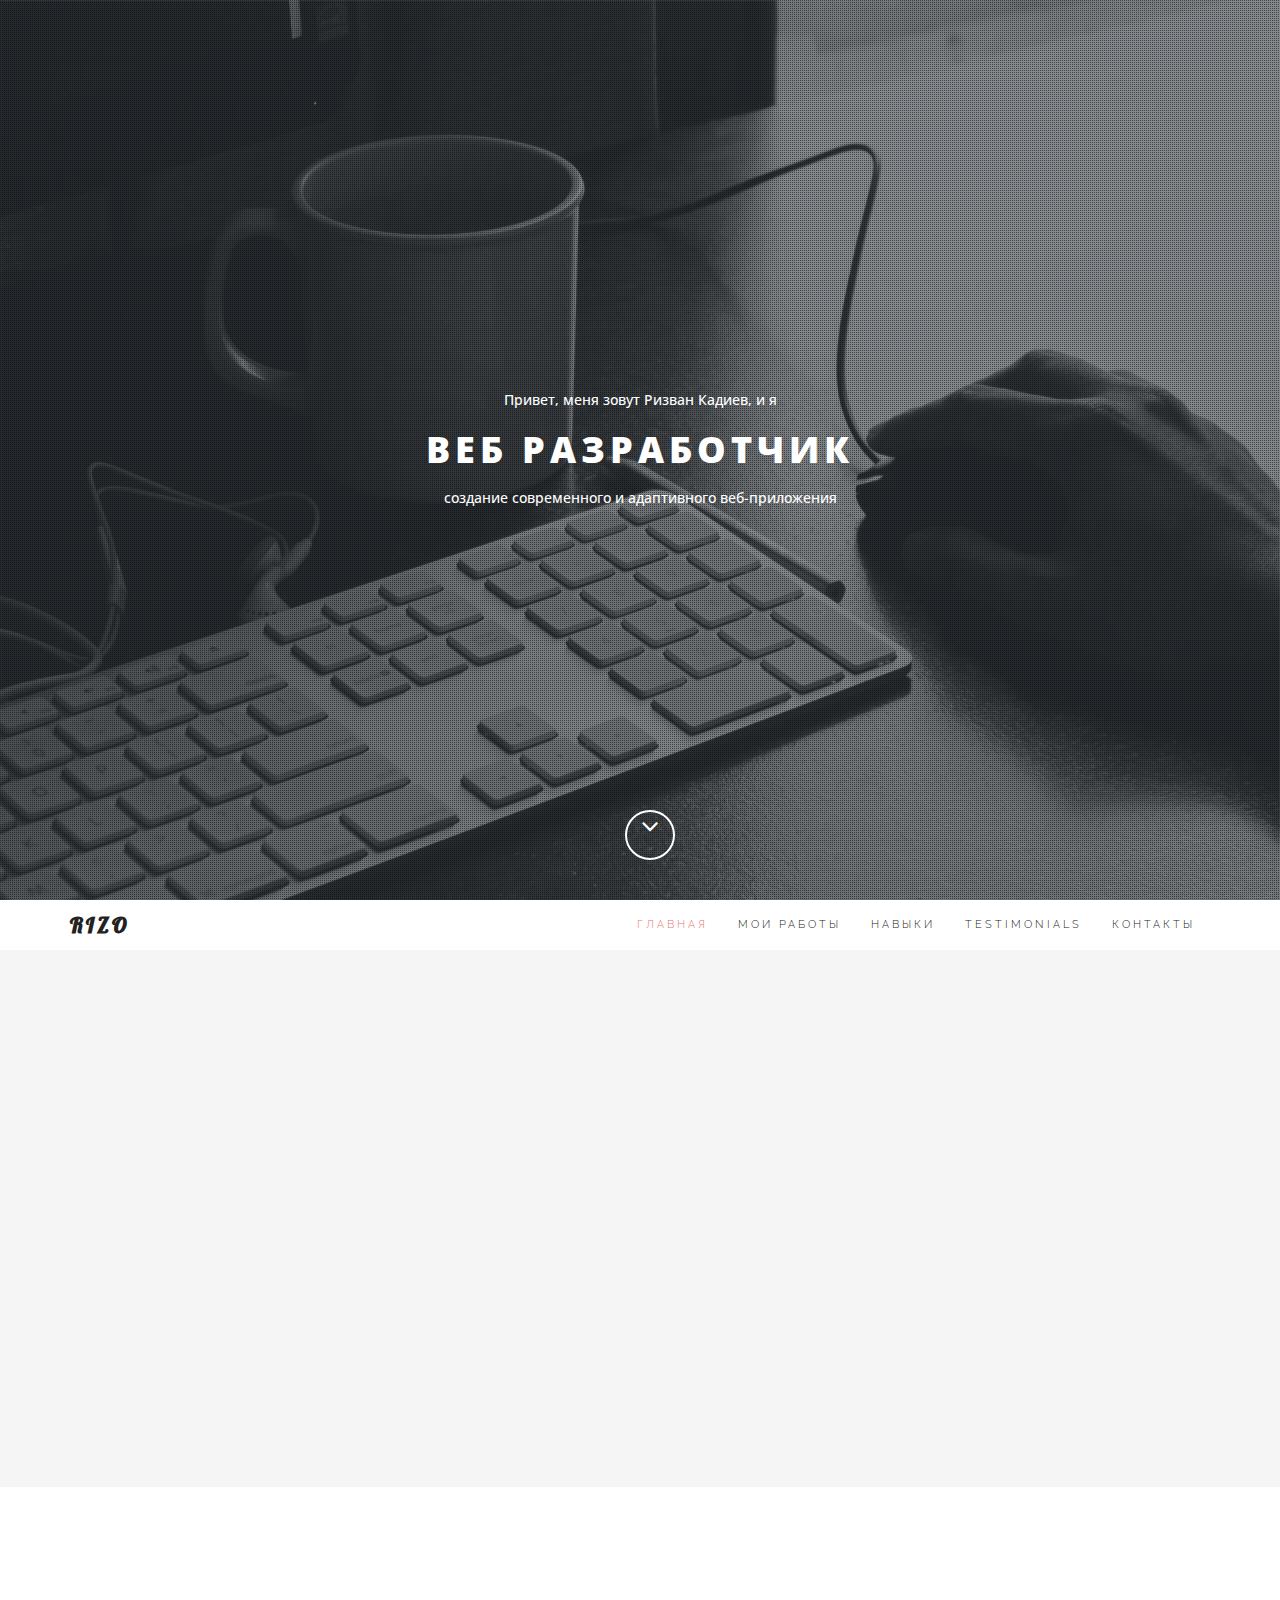
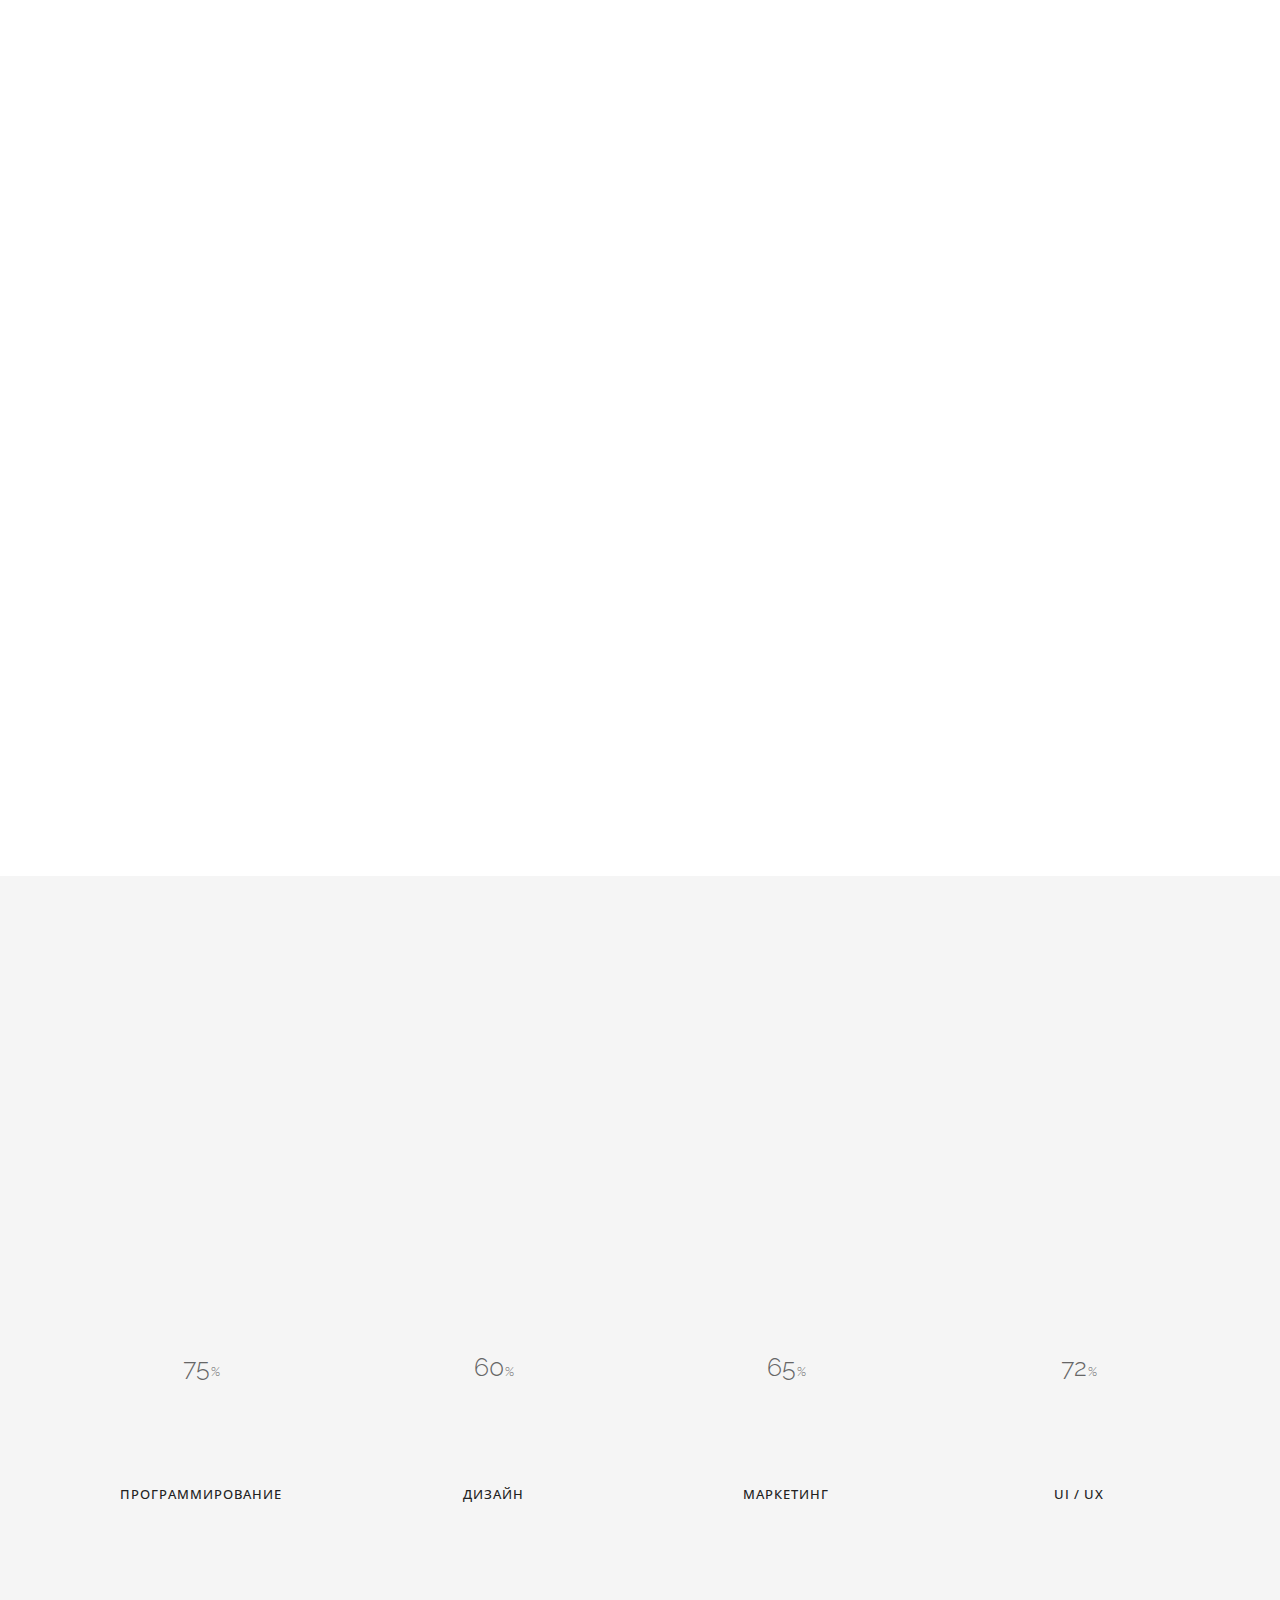
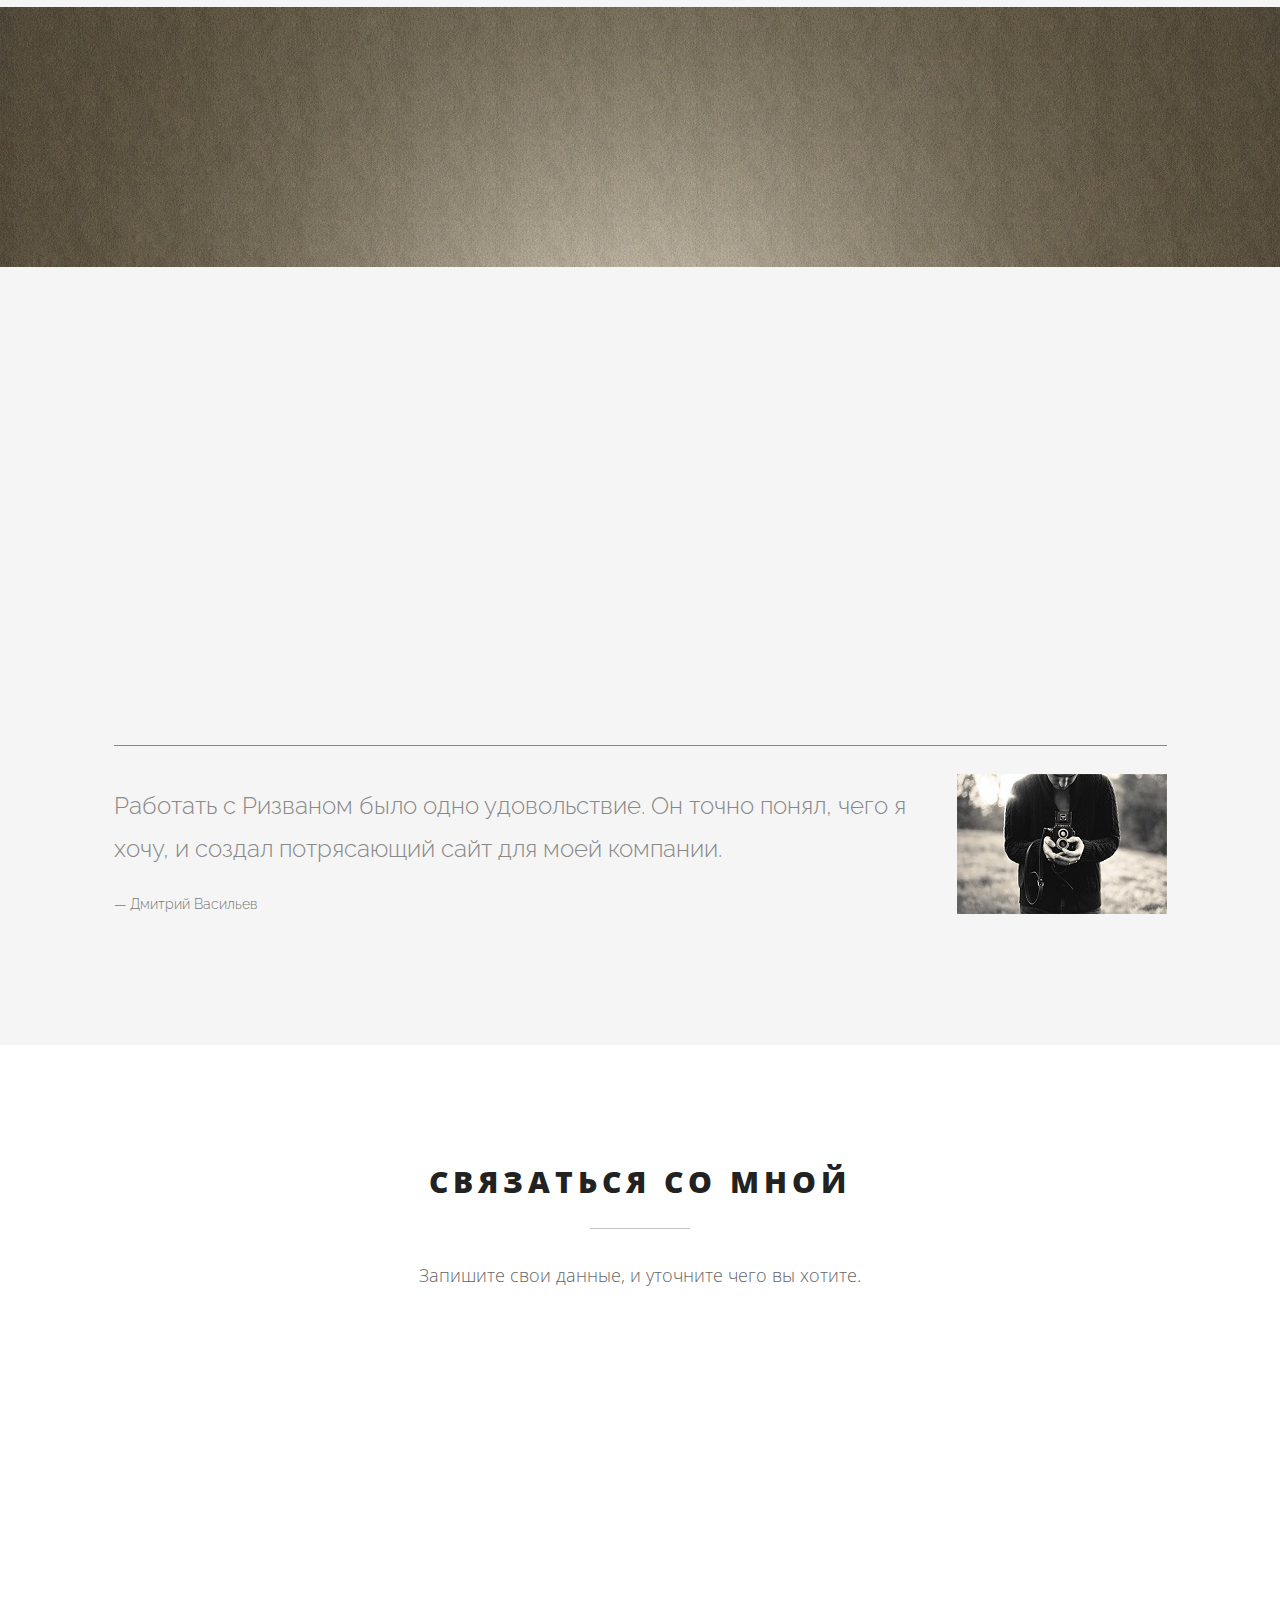
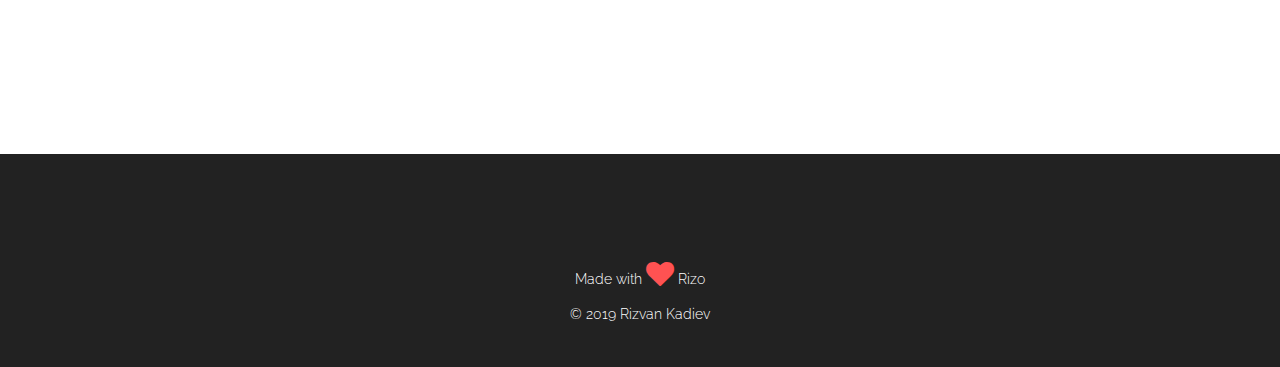
==== clean/index.html @ fc305449 "rizo portfolio" ====
<!DOCTYPE html>
<html lang="en">
<head>
	<meta charset="UTF-8">
	<meta name="viewport" content="width=device-width, initial-scale=1.0">
	<meta name="description" content="">
	<meta name="author" content="">
    <link href="https://fonts.googleapis.com/css?family=Open+Sans:300,300i,400,700,700i,800&display=swap&subset=cyrillic" rel="stylesheet">
	<title>Портфолио Ризвана Кадиева</title>

	<!-- CSS -->
	<link href="assets/bootstrap/css/bootstrap.min.css" rel="stylesheet" media="screen">
	<link href="assets/css/font-awesome.min.css" rel="stylesheet" media="screen">
	<link href="assets/css/simple-line-icons.css" rel="stylesheet" media="screen">
	<link href="assets/css/animate.css" rel="stylesheet">
    
	<!-- Custom styles CSS -->
	<link href="assets/css/style.css" rel="stylesheet" media="screen">
    
    <script src="assets/js/modernizr.custom.js"></script>
       
</head>
<body>

	<!-- Preloader -->

	<div id="preloader">
		<div id="status"></div>
	</div>

	<!-- Home start -->

	<section id="home" class="pfblock-image screen-height">
        <div class="home-overlay"></div>
		<div class="intro">
			<div class="start"><span>Привет, меня зовут Ризван Кадиев, и я</span></div>
			<h1>Веб разработчик</h1>
			<div class="start"><span>cоздание современного и адаптивного веб-приложения</span></div>
		</div>

        <a href="#services">
		<div class="scroll-down">
            <span>
                <i class="fa fa-angle-down fa-2x"></i>
            </span>
		</div>
        </a>

	</section>

	<!-- Home end -->

	<!-- Navigation start -->

	<header class="header">

		<nav class="navbar navbar-custom" role="navigation">

			<div class="container">

				<div class="navbar-header">
					<button type="button" class="navbar-toggle" data-toggle="collapse" data-target="#custom-collapse">
						<span class="sr-only">Toggle navigation</span>
						<span class="icon-bar"></span>
						<span class="icon-bar"></span>
						<span class="icon-bar"></span>
					</button>
					<a class="navbar-brand" href="index.html">Rizo</a>
				</div>

				<div class="collapse navbar-collapse" id="custom-collapse">
					<ul class="nav navbar-nav navbar-right">
						<li><a href="#home">Главная</a></li>
						
                        <li><a href="#portfolio">Мои работы</a></li>
                        <li><a href="#skills">Навыки</a></li>
						<li><a href="#testimonials">Testimonials</a></li>
						<li><a href="#contact">Контакты</a></li>
					</ul>
				</div>

			</div><!-- .container -->

		</nav>

	</header>

	<!-- Navigation end -->

    <!-- Services start -->

	<section id="services" class="pfblock pfblock-gray">
		<div class="container">
			<div class="row">

				<div class="col-sm-6 col-sm-offset-3">

					<div class="pfblock-header wow fadeInUp">
						<h2 class="pfblock-title">Вот что я умею</h2>
						<div class="pfblock-line"></div>
						<div class="pfblock-subtitle">
                         Решать. Меняться. Стремиться вперёд. Мыслить. Принимать вызовы. Вставать и действовать. Отказываться от стереотипов. Достигать. Мечтать. Открывать. Верить. Останавливаться. Слушать себя. Расти. Побеждать. Смотреть на жизнь открытыми глазами.





							
						</div>
					</div>

				</div>

			</div>

			
		</div><!-- .container -->
	</section>

	<!-- Services end -->
    
	<!-- Portfolio start -->

	<section id="portfolio" class="pfblock">
		<div class="container">
			<div class="row">

				<div class="col-sm-6 col-sm-offset-3">

					<div class="pfblock-header wow fadeInUp">
						<h2 class="pfblock-title">Мои работы</h2>
						<div class="pfblock-line"></div>
						<div class="pfblock-subtitle">
							Никто не зажигает свечу, чтобы хранить ее за дверью, ибо свет затем и существует, чтобы светить, открывать людям глаза, показывать, какие вокруг чудеса.
						</div>
					</div>

				</div>

			</div><!-- .row -->
            
            
            <div class="row">
                
                <div class="col-xs-12 col-sm-4 col-md-4">
                    
                    <div class="grid wow zoomIn">
                        <figure class="effect-bubba">
                          <img src="assets/images/item-1.jpg" alt="img01"/>
                            <figcaption>
                            	<a href="https://kadievrizo.github.io/Portfolio/my-works/first/index.html"></a> 

                                <h2>Работа <span>1</span></h2>
                                <p>Нажмите на картинку, чтобы перейти на ссылку.</p>
                            </figcaption>			
                        </figure>
                    </div>
                    
                </div>

                <div class="col-xs-12 col-sm-4 col-md-4">
            
                    <div class="grid wow zoomIn">
                        <figure class="effect-bubba">
                            <img src="assets/images/item-2.jpg" alt="img01"/>
                            <figcaption>

                            	<a href="https://kadievrizo.github.io/Portfolio/my-works/second/Verstka/index.html"> </a> 

                                <h2>Работа <span>2</span></h2>
                                 <p>Нажмите на картинку, чтобы перейти на ссылку.</p>
                            </figcaption>			
                        </figure>
                    </div>
                    
                </div>
                
                <div class="col-xs-12 col-sm-4 col-md-4">
            
                    <div class="grid wow zoomIn">
                        <figure class="effect-bubba">
                            <img src="assets/images/item-3.jpg" alt="img01"/>
                            <figcaption>
                            	<a href="https://kadievrizo.github.io/Portfolio/my-works/three/index.html"> </a> 
                                 <h2>Работа <span>3</span></h2>                              <p>Нажмите на картинку, чтобы перейти на ссылку.</p>
                            </figcaption>			
                        </figure>
                    </div>
                    
                </div>
                
                <div class="col-xs-12 col-sm-4 col-md-4">
            
                    <div class="grid wow zoomIn">
                        <figure class="effect-bubba">
                            <img src="assets/images/item-4.jpg" alt="img01"/>
                            <figcaption>
                            	<a href="https://kadievrizo.github.io/Portfolio/my-works/six/Slider/index.html"> </a> 
                                 <h2>Работа <span>4</span></h2>
                                 <p>Нажмите на картинку, чтобы перейти на ссылку.</p>
                            </figcaption>			
                        </figure>
                    </div>
                    
                </div>
                
                <div class="col-xs-12 col-sm-4 col-md-4">
            
                    <div class="grid wow zoomIn">
                        <figure class="effect-bubba">
                            <img src="assets/images/item-5.jpg" alt="img01"/>
                            <figcaption>
                            	<a href="https://kadievrizo.github.io/Portfolio/my-works/eight/index.html"> </a> 
                                 <h2>Работа <span>5</span></h2>
                                 <p>Нажмите на картинку, чтобы перейти на ссылку.</p>
                            </figcaption>			
                        </figure>
                    </div>
                    
                </div>
                
                <div class="col-xs-12 col-sm-4 col-md-4">
            
                    <div class="grid wow zoomIn">
                        <figure class="effect-bubba">
                            <img src="assets/images/item-6.jpg" alt="img01"/>
                            <figcaption>
                            	<a href="https://kadievrizo.github.io/Portfolio/my-works/seven/30-calculator/index.html"> </a> 
                                 <h2>Работа <span>6</span></h2>
                                 <p>Нажмите на картинку, чтобы перейти на ссылку.</p>
                            </figcaption>			
                        </figure>
                    </div>
                    
                </div>
                
            </div>


		</div><!-- .contaier -->

	</section>

	<!-- Portfolio end -->
    
    <!-- Skills start -->
    
    <section class="pfblock pfblock-gray" id="skills">
		
			<div class="container">
			
				<div class="row skills">
					
					<div class="row">

                        <div class="col-sm-6 col-sm-offset-3">

                            <div class="pfblock-header wow fadeInUp">
                                <h2 class="pfblock-title">Mои Навыки</h2>
                                <div class="pfblock-line"></div>
                                <div class="pfblock-subtitle">
                                   Большинство хороших программистов делают свою работу не потому, что ожидают оплаты или признания, а потому что получают удовольствие от программирования.
                                </div>
                            </div>

                        </div>

                    </div><!-- .row -->
					
					<div class="col-sm-6 col-md-3 text-center">
						<span data-percent="67" class="chart easyPieChart" style="width: 140px; height: 140px; line-height: 140px;">
                            <span class="percent">75</span>
                        </span>
						<h3 class="text-center">Программирование</h3>
					</div>
					<div class="col-sm-6 col-md-3 text-center">
						<span data-percent="60" class="chart easyPieChart" style="width: 140px; height: 140px; line-height: 140px;">
                            <span class="percent">60</span>
                        </span>
						<h3 class="text-center">Дизайн</h3>
					</div>
					<div class="col-sm-6 col-md-3 text-center">
						<span data-percent="65" class="chart easyPieChart" style="width: 140px; height: 140px; line-height: 140px;">
                            <span class="percent">65</span>
                        </span>
						<h3 class="text-center">Маркетинг</h3>
					</div>
					<div class="col-sm-6 col-md-3 text-center">
						<span data-percent="72" class="chart easyPieChart" style="width: 140px; height: 140px; line-height: 140px;">
                            <span class="percent">72</span>
                        </span>
						<h3 class="text-center">UI / UX</h3>
					</div>
					
				</div><!--End row -->
			
			</div>
		
    </section>
    
    <!-- Skills end -->

	<!-- CallToAction start -->

	<section class="calltoaction">
		<div class="container">

			<div class="row">

				<div class="col-md-12 col-lg-12">
					<h2 class="wow slideInRight" data-wow-delay=".1s">ВЫ ГОТОВЫ НАЧАТЬ ?</h2>
					<div class="calltoaction-decription wow slideInRight" data-wow-delay=".2s">
						Я доступен для фриланс проектов.
					</div>
				</div>

				<div class="col-md-12 col-lg-12 calltoaction-btn wow slideInRight" data-wow-delay=".3s">
					<a href="#contact" class="btn btn-lg">Нанять меня</a>
				</div>

			</div><!-- .row -->
		</div><!-- .container -->
	</section>

	<!-- CallToAction end -->

	<!-- Testimonials start -->

	<section id="testimonials" class="pfblock pfblock-gray">

		<div class="container">
            
            <div class="row">

				<div class="col-sm-6 col-sm-offset-3">

					<div class="pfblock-header wow fadeInUp">
						<h2 class="pfblock-title">Что говорят мои клиенты</h2>
						<div class="pfblock-line"></div>
						<div class="pfblock-subtitle">
							 Есть два способа создания дизайна программы. Один из них, это сделать его настолько простым, что в нем, очевидно, не будет недостатков. Другой способ — сделать его настолько запутанным, что в нем не будет очевидных недостатков.
						</div>
					</div>

				</div>

			</div><!-- .row -->

            <div class="row">

			<div id="cbp-qtrotator" class="cbp-qtrotator">
                <div class="cbp-qtcontent">
                    <img src="assets/images/client-1.jpg" alt="client-1" />
                    <blockquote>
                      <p>Работать с Ризваном было одно удовольствие. Он точно понял, чего я хочу, и создал потрясающий сайт для моей компании.</p>
                      <footer>Дмитрий Васильев</footer>
                    </blockquote>
                </div>
                <div class="cbp-qtcontent">
                    <img src="assets/images/client-2.jpg" alt="client-2" />
                    <blockquote>
                      <p>Я очень доволен результатами. Получить 100% удовлетворение сложно, но Алекс получил его без проблем.</p>
                      <footer>Наталья</footer>
                    </blockquote>
                </div>

            </div>		

            </div><!-- .row -->

					
		</div><!-- .row -->
	</section>

	<!-- Testimonial end -->


	<!-- Contact start -->

	<section id="contact" class="pfblock">
		<div class="container">
			<div class="row">

				<div class="col-sm-6 col-sm-offset-3">

					<div class="pfblock-header">
						<h2 class="pfblock-title">Связаться со мной</h2>
						<div class="pfblock-line"></div>
						<div class="pfblock-subtitle">
							Запишите свои данные, и уточните чего вы хотите.
						</div>
					</div>

				</div>

			</div><!-- .row -->

			<div class="row">

				<div class="col-sm-6 col-sm-offset-3">

					<form id="contact-form" role="form">
						<div class="ajax-hidden">
							<div class="form-group wow fadeInUp">
								<label class="sr-only" for="c_name">Name</label>
								<input type="text" id="c_name" class="form-control" name="c_name" placeholder="Ваше имя">
							</div>

							<div class="form-group wow fadeInUp" data-wow-delay=".1s">
								<label class="sr-only" for="c_email">Email</label>
								<input type="email" id="c_email" class="form-control" name="c_email" placeholder="Ваш E-mail">
							</div>

							<div class="form-group wow fadeInUp" data-wow-delay=".2s">
								<textarea class="form-control" id="c_message" name="c_message" rows="7" placeholder="Сообщение"></textarea>
							</div>

							<button type="submit" class="btn btn-lg btn-block wow fadeInUp" data-wow-delay=".3s">Отправить</button>
						</div>
						<div class="ajax-response"></div>
					</form>

				</div>

			</div><!-- .row -->
		</div><!-- .container -->
	</section>

	<!-- Contact end -->

	<!-- Footer start -->

	<footer id="footer">
		<div class="container">
			<div class="row">

				<div class="col-sm-12">

					<ul class="social-links">
						<li><a href="https://vk.com/kadiev_095" class="wow fadeInUp"><i class="fa fa-vk"></i></a></li>
					
						<li><a href="#" class="wow fadeInUp" data-wow-delay=".2s"><i class="fa fa-google-plus"></i></a></li>
						<li><a href="https://instagram.com/_kadiev013_" class="wow fadeInUp" data-wow-delay=".4s"><i class="fa fa-instagram"></i></a></li>
						<li><a href="index.html#" class="wow fadeInUp" data-wow-delay=".5s"><i class="fa fa-whatsapp"></i></a></li>
					</ul>

					<p class="heart">
                        Made with <span class="fa fa-heart fa-2x animated pulse"></span> Rizo
                    </p>
                    <p class="copyright">
                        © 2019 Rizvan Kadiev
					</p>

				</div>

			</div><!-- .row -->
		</div><!-- .container -->
	</footer>

	<!-- Footer end -->

	<!-- Scroll to top -->

	<div class="scroll-up">
		<a href="#home"><i class="fa fa-angle-up"></i></a>
	</div>
    
    <!-- Scroll to top end-->

	<!-- Javascript files -->

	<script src="assets/js/jquery-1.11.1.min.js"></script>
	<script src="assets/bootstrap/js/bootstrap.min.js"></script>
	<script src="assets/js/jquery.parallax-1.1.3.js"></script>
	<script src="assets/js/imagesloaded.pkgd.js"></script>
	<script src="assets/js/jquery.sticky.js"></script>
	<script src="assets/js/smoothscroll.js"></script>
	<script src="assets/js/wow.min.js"></script>
    <script src="assets/js/jquery.easypiechart.js"></script>
    <script src="assets/js/waypoints.min.js"></script>
    <script src="assets/js/jquery.cbpQTRotator.js"></script>
	<script src="assets/js/custom.js"></script>

</body>
</html>
---- clean/assets/css/simple-line-icons.css ----
@font-face {
	font-family: 'Simple-Line-Icons';
	src:url('../fonts/Simple-Line-Icons.eot');
	src:url('../fonts/Simple-Line-Icons.eot?#iefix') format('embedded-opentype'),
		url('../fonts/Simple-Line-Icons.woff') format('woff'),
		url('../fonts/Simple-Line-Icons.ttf') format('truetype'),
		url('../fonts/Simple-Line-Icons.svg#Simple-Line-Icons') format('svg');
	font-weight: normal;
	font-style: normal;
}

/* Use the following CSS code if you want to use data attributes for inserting your icons */
[data-icon]:before {
	font-family: 'Simple-Line-Icons';
	content: attr(data-icon);
	speak: none;
	font-weight: normal;
	font-variant: normal;
	text-transform: none;
	line-height: 1;
	-webkit-font-smoothing: antialiased;
	-moz-osx-font-smoothing: grayscale;
}

/* Use the following CSS code if you want to have a class per icon */
/*
Instead of a list of all class selectors,
you can use the generic selector below, but it's slower:
[class*="icon-"] {
*/
.icon-user-female, .icon-user-follow, .icon-user-following, .icon-user-unfollow, .icon-trophy, .icon-screen-smartphone, .icon-screen-desktop, .icon-plane, .icon-notebook, .icon-moustache, .icon-mouse, .icon-magnet, .icon-energy, .icon-emoticon-smile, .icon-disc, .icon-cursor-move, .icon-crop, .icon-credit-card, .icon-chemistry, .icon-user, .icon-speedometer, .icon-social-youtube, .icon-social-twitter, .icon-social-tumblr, .icon-social-facebook, .icon-social-dropbox, .icon-social-dribbble, .icon-shield, .icon-screen-tablet, .icon-magic-wand, .icon-hourglass, .icon-graduation, .icon-ghost, .icon-game-controller, .icon-fire, .icon-eyeglasses, .icon-envelope-open, .icon-envelope-letter, .icon-bell, .icon-badge, .icon-anchor, .icon-wallet, .icon-vector, .icon-speech, .icon-puzzle, .icon-printer, .icon-present, .icon-playlist, .icon-pin, .icon-picture, .icon-map, .icon-layers, .icon-handbag, .icon-globe-alt, .icon-globe, .icon-frame, .icon-folder-alt, .icon-film, .icon-feed, .icon-earphones-alt, .icon-earphones, .icon-drop, .icon-drawer, .icon-docs, .icon-directions, .icon-direction, .icon-diamond, .icon-cup, .icon-compass, .icon-call-out, .icon-call-in, .icon-call-end, .icon-calculator, .icon-bubbles, .icon-briefcase, .icon-book-open, .icon-basket-loaded, .icon-basket, .icon-bag, .icon-action-undo, .icon-action-redo, .icon-wrench, .icon-umbrella, .icon-trash, .icon-tag, .icon-support, .icon-size-fullscreen, .icon-size-actual, .icon-shuffle, .icon-share-alt, .icon-share, .icon-rocket, .icon-question, .icon-pie-chart, .icon-pencil, .icon-note, .icon-music-tone-alt, .icon-music-tone, .icon-microphone, .icon-loop, .icon-logout, .icon-login, .icon-list, .icon-like, .icon-home, .icon-grid, .icon-graph, .icon-equalizer, .icon-dislike, .icon-cursor, .icon-control-start, .icon-control-rewind, .icon-control-play, .icon-control-pause, .icon-control-forward, .icon-control-end, .icon-calendar, .icon-bulb, .icon-bar-chart, .icon-arrow-up, .icon-arrow-right, .icon-arrow-left, .icon-arrow-down, .icon-ban, .icon-bubble, .icon-camcorder, .icon-camera, .icon-check, .icon-clock, .icon-close, .icon-cloud-download, .icon-cloud-upload, .icon-doc, .icon-envelope, .icon-eye, .icon-flag, .icon-folder, .icon-heart, .icon-info, .icon-key, .icon-link, .icon-lock, .icon-lock-open, .icon-magnifier, .icon-magnifier-add, .icon-magnifier-remove, .icon-paper-clip, .icon-paper-plane, .icon-plus, .icon-pointer, .icon-power, .icon-refresh, .icon-reload, .icon-settings, .icon-star, .icon-symbol-female, .icon-symbol-male, .icon-target, .icon-volume-1, .icon-volume-2, .icon-volume-off, .icon-users {
	font-family: 'Simple-Line-Icons';
	speak: none;
	font-style: normal;
	font-weight: normal;
	font-variant: normal;
	text-transform: none;
	line-height: 1;
	-webkit-font-smoothing: antialiased;
}
.icon-user-female:before {
	content: "\e000";
}
.icon-user-follow:before {
	content: "\e002";
}
.icon-user-following:before {
	content: "\e003";
}
.icon-user-unfollow:before {
	content: "\e004";
}
.icon-trophy:before {
	content: "\e006";
}
.icon-screen-smartphone:before {
	content: "\e010";
}
.icon-screen-desktop:before {
	content: "\e011";
}
.icon-plane:before {
	content: "\e012";
}
.icon-notebook:before {
	content: "\e013";
}
.icon-moustache:before {
	content: "\e014";
}
.icon-mouse:before {
	content: "\e015";
}
.icon-magnet:before {
	content: "\e016";
}
.icon-energy:before {
	content: "\e020";
}
.icon-emoticon-smile:before {
	content: "\e021";
}
.icon-disc:before {
	content: "\e022";
}
.icon-cursor-move:before {
	content: "\e023";
}
.icon-crop:before {
	content: "\e024";
}
.icon-credit-card:before {
	content: "\e025";
}
.icon-chemistry:before {
	content: "\e026";
}
.icon-user:before {
	content: "\e005";
}
.icon-speedometer:before {
	content: "\e007";
}
.icon-social-youtube:before {
	content: "\e008";
}
.icon-social-twitter:before {
	content: "\e009";
}
.icon-social-tumblr:before {
	content: "\e00a";
}
.icon-social-facebook:before {
	content: "\e00b";
}
.icon-social-dropbox:before {
	content: "\e00c";
}
.icon-social-dribbble:before {
	content: "\e00d";
}
.icon-shield:before {
	content: "\e00e";
}
.icon-screen-tablet:before {
	content: "\e00f";
}
.icon-magic-wand:before {
	content: "\e017";
}
.icon-hourglass:before {
	content: "\e018";
}
.icon-graduation:before {
	content: "\e019";
}
.icon-ghost:before {
	content: "\e01a";
}
.icon-game-controller:before {
	content: "\e01b";
}
.icon-fire:before {
	content: "\e01c";
}
.icon-eyeglasses:before {
	content: "\e01d";
}
.icon-envelope-open:before {
	content: "\e01e";
}
.icon-envelope-letter:before {
	content: "\e01f";
}
.icon-bell:before {
	content: "\e027";
}
.icon-badge:before {
	content: "\e028";
}
.icon-anchor:before {
	content: "\e029";
}
.icon-wallet:before {
	content: "\e02a";
}
.icon-vector:before {
	content: "\e02b";
}
.icon-speech:before {
	content: "\e02c";
}
.icon-puzzle:before {
	content: "\e02d";
}
.icon-printer:before {
	content: "\e02e";
}
.icon-present:before {
	content: "\e02f";
}
.icon-playlist:before {
	content: "\e030";
}
.icon-pin:before {
	content: "\e031";
}
.icon-picture:before {
	content: "\e032";
}
.icon-map:before {
	content: "\e033";
}
.icon-layers:before {
	content: "\e034";
}
.icon-handbag:before {
	content: "\e035";
}
.icon-globe-alt:before {
	content: "\e036";
}
.icon-globe:before {
	content: "\e037";
}
.icon-frame:before {
	content: "\e038";
}
.icon-folder-alt:before {
	content: "\e039";
}
.icon-film:before {
	content: "\e03a";
}
.icon-feed:before {
	content: "\e03b";
}
.icon-earphones-alt:before {
	content: "\e03c";
}
.icon-earphones:before {
	content: "\e03d";
}
.icon-drop:before {
	content: "\e03e";
}
.icon-drawer:before {
	content: "\e03f";
}
.icon-docs:before {
	content: "\e040";
}
.icon-directions:before {
	content: "\e041";
}
.icon-direction:before {
	content: "\e042";
}
.icon-diamond:before {
	content: "\e043";
}
.icon-cup:before {
	content: "\e044";
}
.icon-compass:before {
	content: "\e045";
}
.icon-call-out:before {
	content: "\e046";
}
.icon-call-in:before {
	content: "\e047";
}
.icon-call-end:before {
	content: "\e048";
}
.icon-calculator:before {
	content: "\e049";
}
.icon-bubbles:before {
	content: "\e04a";
}
.icon-briefcase:before {
	content: "\e04b";
}
.icon-book-open:before {
	content: "\e04c";
}
.icon-basket-loaded:before {
	content: "\e04d";
}
.icon-basket:before {
	content: "\e04e";
}
.icon-bag:before {
	content: "\e04f";
}
.icon-action-undo:before {
	content: "\e050";
}
.icon-action-redo:before {
	content: "\e051";
}
.icon-wrench:before {
	content: "\e052";
}
.icon-umbrella:before {
	content: "\e053";
}
.icon-trash:before {
	content: "\e054";
}
.icon-tag:before {
	content: "\e055";
}
.icon-support:before {
	content: "\e056";
}
.icon-size-fullscreen:before {
	content: "\e057";
}
.icon-size-actual:before {
	content: "\e058";
}
.icon-shuffle:before {
	content: "\e059";
}
.icon-share-alt:before {
	content: "\e05a";
}
.icon-share:before {
	content: "\e05b";
}
.icon-rocket:before {
	content: "\e05c";
}
.icon-question:before {
	content: "\e05d";
}
.icon-pie-chart:before {
	content: "\e05e";
}
.icon-pencil:before {
	content: "\e05f";
}
.icon-note:before {
	content: "\e060";
}
.icon-music-tone-alt:before {
	content: "\e061";
}
.icon-music-tone:before {
	content: "\e062";
}
.icon-microphone:before {
	content: "\e063";
}
.icon-loop:before {
	content: "\e064";
}
.icon-logout:before {
	content: "\e065";
}
.icon-login:before {
	content: "\e066";
}
.icon-list:before {
	content: "\e067";
}
.icon-like:before {
	content: "\e068";
}
.icon-home:before {
	content: "\e069";
}
.icon-grid:before {
	content: "\e06a";
}
.icon-graph:before {
	content: "\e06b";
}
.icon-equalizer:before {
	content: "\e06c";
}
.icon-dislike:before {
	content: "\e06d";
}
.icon-cursor:before {
	content: "\e06e";
}
.icon-control-start:before {
	content: "\e06f";
}
.icon-control-rewind:before {
	content: "\e070";
}
.icon-control-play:before {
	content: "\e071";
}
.icon-control-pause:before {
	content: "\e072";
}
.icon-control-forward:before {
	content: "\e073";
}
.icon-control-end:before {
	content: "\e074";
}
.icon-calendar:before {
	content: "\e075";
}
.icon-bulb:before {
	content: "\e076";
}
.icon-bar-chart:before {
	content: "\e077";
}
.icon-arrow-up:before {
	content: "\e078";
}
.icon-arrow-right:before {
	content: "\e079";
}
.icon-arrow-left:before {
	content: "\e07a";
}
.icon-arrow-down:before {
	content: "\e07b";
}
.icon-ban:before {
	content: "\e07c";
}
.icon-bubble:before {
	content: "\e07d";
}
.icon-camcorder:before {
	content: "\e07e";
}
.icon-camera:before {
	content: "\e07f";
}
.icon-check:before {
	content: "\e080";
}
.icon-clock:before {
	content: "\e081";
}
.icon-close:before {
	content: "\e082";
}
.icon-cloud-download:before {
	content: "\e083";
}
.icon-cloud-upload:before {
	content: "\e084";
}
.icon-doc:before {
	content: "\e085";
}
.icon-envelope:before {
	content: "\e086";
}
.icon-eye:before {
	content: "\e087";
}
.icon-flag:before {
	content: "\e088";
}
.icon-folder:before {
	content: "\e089";
}
.icon-heart:before {
	content: "\e08a";
}
.icon-info:before {
	content: "\e08b";
}
.icon-key:before {
	content: "\e08c";
}
.icon-link:before {
	content: "\e08d";
}
.icon-lock:before {
	content: "\e08e";
}
.icon-lock-open:before {
	content: "\e08f";
}
.icon-magnifier:before {
	content: "\e090";
}
.icon-magnifier-add:before {
	content: "\e091";
}
.icon-magnifier-remove:before {
	content: "\e092";
}
.icon-paper-clip:before {
	content: "\e093";
}
.icon-paper-plane:before {
	content: "\e094";
}
.icon-plus:before {
	content: "\e095";
}
.icon-pointer:before {
	content: "\e096";
}
.icon-power:before {
	content: "\e097";
}
.icon-refresh:before {
	content: "\e098";
}
.icon-reload:before {
	content: "\e099";
}
.icon-settings:before {
	content: "\e09a";
}
.icon-star:before {
	content: "\e09b";
}
.icon-symbol-female:before {
	content: "\e09c";
}
.icon-symbol-male:before {
	content: "\e09d";
}
.icon-target:before {
	content: "\e09e";
}
.icon-volume-1:before {
	content: "\e09f";
}
.icon-volume-2:before {
	content: "\e0a0";
}
.icon-volume-off:before {
	content: "\e0a1";
}
.icon-users:before {
	content: "\e001";
}
---- clean/assets/css/style.css ----
@import url(http://fonts.googleapis.com/css?family=Raleway:400,300,500,700,800);
@import url(http://fonts.googleapis.com/css?family=Lobster);

/*!
 * Clean v2.0.0
 * Homepage: http://scripteden.com
 * Copyright 2015 Script Eden
 * Licensed under MIT
*/

body {
	font: 300 14px/1.8 'Raleway', sans-serif;
	color: #666;
	overflow-x: hidden;
}

img {
	max-width: 100%;
	height: auto;
}

a {
	color: #E7746F;
}

a:hover {
	text-decoration: none;
	color: #999;
}

/* ---------------------------------------------- /*
 * Transition elsements
/* ---------------------------------------------- */


.navbar a,
.form-control {
	-webkit-transition: all 0.4s ease-in-out 0s;
	   -moz-transition: all 0.4s ease-in-out 0s;
		-ms-transition: all 0.4s ease-in-out 0s;
		 -o-transition: all 0.4s ease-in-out 0s;
			transition: all 0.4s ease-in-out 0s;
}

a,
.btn {
	-webkit-transition: all 0.125s ease-in-out 0s;
	   -moz-transition: all 0.125s ease-in-out 0s;
		-ms-transition: all 0.125s ease-in-out 0s;
		 -o-transition: all 0.125s ease-in-out 0s;
			transition: all 0.125s ease-in-out 0s;
}

/* ---------------------------------------------- /*
 * Reset box-shadow
/* ---------------------------------------------- */

.btn,
.form-control,
.form-control:hover,
.form-control:focus,
.navbar-custom .dropdown-menu {
	-webkit-box-shadow: none;
			box-shadow: none;
}

/* ---------------------------------------------- /*
 * Typography
/* ---------------------------------------------- */

h1, h2, h3, h4, h5, h6 {
	font-family: 'Open Sans', sans-serif;
	text-transform: uppercase;
	letter-spacing: 5px;
	margin: 5px 0 5px;
	color: #222;
}
.start span{
	font-family: 'Open Sans', sans-serif;
	font-size: 14px;
	font-weight: 500;
}

h2 {
	font-size: 30px;
	margin: 0 0 30px;
}

h3 {
	font-size: 13px;
	letter-spacing: 1px;
	margin: 0 0 5px;
}

h4 {
	font-size: 12px;
	letter-spacing: 1px;
}

h5 {
	font-size: 12px;
	letter-spacing: 1px;
	font-weight: 400;
}

h6 {
	font-size: 11px;
	letter-spacing: 1px;
	font-weight: 400;
}

/* ---------------------------------------------- /*
 * Reset border-radius
/* ---------------------------------------------- */

.btn,
.iconbox,
.progress,
#filter li,
.scroll-up a,
.form-control,
.input-group-addon {
	-webkit-border-radius: 3px;
	   -moz-border-radius: 3px;
		 -o-border-radius: 3px;
			border-radius: 3px;
}


/* ---------------------------------------------- /*
 * Input-group
/* ---------------------------------------------- */

.input-group .form-control {
	z-index: auto;
}

.input-group-addon {
	background: #D8E1E4;
	border: 2px solid #D8E1E4;
	padding: 6px 15px;
	font-weight: 700;
}

/* ---------------------------------------------- /*
 * Inputs styles
/* ---------------------------------------------- */

.form-control {
	background: #FFF;
	border: 1px solid #D8E1E4;
	font-size: 12px;
	padding: 0 15px;
}

.form-control:focus{
    border-color: rgba(135, 135, 135, 0.7);
}

.input-lg,
.form-horizontal .form-group-lg .form-control {
	height: 38px;
	font-size: 13px;
}

.input-sm,
.form-horizontal .form-group-sm .form-control {
	font-size: 11px;
	height: 30px;
}

textarea.form-control {
	padding: 15px;
    max-width: 100%;
    min-width: 100%;
}

/* ---------------------------------------------- /*
 * Custom button style
/* ---------------------------------------------- */

.btn {
	font-family: Raleway, sans-serif;
	text-transform: uppercase;
	letter-spacing: 1px;
	font-size: 13px;
	padding: 8px 26px;
	border: 0;
}

.btn:hover,
.btn:focus,
.btn:active,
.btn.active {
	outline: inherit !important;
}

/* Button size */

.btn-lg,
.btn-group-lg > .btn {
	padding: 10px 25px;
	font-size: 13px;
    background: rgba(17, 17, 17, 0.8);
    color: #fff;
}
.btn-lg:hover,
.btn-group-lg > .btn:hover{
    background: rgba(17, 17, 17, 1.8);
    color: #fff;
}

.btn-sm,
.btn-group-sm > .btn {
	padding: 6px 25px;
	font-size: 11px;
}

.btn-xs,
.btn-group-xs > .btn {
	padding: 5px 25px;
	font-size: 10px;
}

.btn .icon-before {
	margin-right: 6px;
}

.btn .icon-after {
	margin-left: 6px;
}

/* ---------------------------------------------- /*
 * General Styles
/* ---------------------------------------------- */

.pfblock {
	padding: 120px 0 100px;
}

.pfblock-gray {
	background: #f5f5f5;
}

.pfblock-image {
	padding: 0;
}

.calltoaction h1,
.calltoaction h2,
.calltoaction h3,
.calltoaction h4,
.calltoaction h5,
.calltoaction h6,
.pfblock-image,
.pfblock-image h1,
.pfblock-image h2,
.pfblock-image h3,
.pfblock-image h4,
.pfblock-image h5,
.pfblock-image h6 {
	color: #fff;
}

.pfblock-header {
	text-align: center;
	margin: 0 0 60px;
}

.pfblock-header-left {
	text-align: left;
}

.pfblock-header-left .pfblock-line {
	width: inherit;
	margin: 30px 0;
}

.pfblock-title{
    font-weight: 800;
    font-family: 'Open Sans', sans-serif;
}

.pfblock-subtitle {
	font-family: 'Open Sans', sans-serif;

	font-style: normal;
	font-size: 18px;
}

.pfblock-line {
	background: rgba(135, 135, 135, 0.5);
	width: 100px;
	height: 1px;
	margin: 30px auto;
}

.pfblock-icon {
	font-size: 32px;
}
.calltoaction *{
    text-align: center;
}
.calltoaction {
    background: url(../images/item-3.jpg);
	background-color: #222;
	background-repeat: no-repeat;
	background-position: 0 0;
	-webkit-background-size: cover;
	   -moz-background-size: cover;
		 -o-background-size: cover;
			background-size: cover;
	padding: 50px 0;
	color: #999;
	font-family: 'Open Sans', sans-serif;
}

.calltoaction h2 {
	font-size: 20px;
	letter-spacing: 1px;
	margin-bottom: 5px;
}

.calltoaction-decription{
    padding-top: 20px;
    padding-bottom: 30px;
    font-size: 20px;
    color: #fff;
}

.calltoaction-btn {
	text-align: center;
}

.calltoaction-btn > .btn {
    background: rgba(255, 255, 255, .8);
    color: #111;
	margin-top: 5px;
	margin-bottom: 5px;
}
.calltoaction-btn > .btn:hover{
    background: #fff;
}

.long-down {
	margin-bottom: 40px;
}

/* ---------------------------------------------- /*
 * Home
/* ---------------------------------------------- */

#home {
	background: url(../images/cover.jpg);
	background-color: #222;
	background-attachment: fixed;
	background-repeat: no-repeat;
	background-position: 50% 50%;
	-webkit-background-size: cover;
	   -moz-background-size: cover;
		 -o-background-size: cover;
			background-size: cover;
	padding: 0;

}

.home-overlay {
    background-color: rgba(44, 62, 80, 0.3);
    background-image: url("../images/pattern.png");
    background-repeat: repeat;
    height: 100%;
    left: 0;
    position: absolute;
    top: 0;
    width: 100%;
    z-index: 0;
}

.intro {
	position: absolute;
	width: 100%;
	top: 50%;
	left: 0;
	text-align: center;
	-webkit-transform: translate(0%, -50%);
	   -moz-transform: translate(0%, -50%);
		-ms-transform: translate(0%, -50%);
		 -o-transform: translate(0%, -50%);
			transform: translate(0%, -50%);
	padding: 0 15px;
}

.intro h1{
    font-weight: 800;
}

.start {
	font-family: Raleway, "Times New Roman", Times, sans-serif;
	font-size: 16px;
	font-style: normal;
	text-transform: none;
	margin: 15px 0;
}

/* ---------------------------------------------- /*
 * Servise
/* ---------------------------------------------- */

.iconbox {
	background: #fff;
	border-bottom: 1px solid #d4d4d4;
	text-align: center;
	padding: 40px 20px;
	margin: 0 0 20px;
}

.iconbox-icon {
	margin: 0 0 15px;
	font-size: 32px;
	color: #222;
}

.iconbox-title {
	margin: 0 0 15px;
	padding: 0;
}

/* ---------------------------------------------- /*
 * Skills
/* ---------------------------------------------- */

.chart {
    display: inline-block;
    height: 140px;
    margin: 50px 0;
    position: relative;
    text-align: center;
    width: 140px;
}
.chart canvas {
    left: 0;
    position: absolute;
    top: 0;
}
.percent {
    display: inline-block;
    font-size: 25px;
    font-weight: 300;
    line-height: 140px;
    z-index: 2;
}
.percent:after {
    content: "%";
    font-size: 50%;
    margin-left: 0.1em;
}

/* ---------------------------------------------- /*
 * Contact
/* ---------------------------------------------- */

.ajax-response {
	text-align: center;
}

/* ---------------------------------------------- /*
 * Footer
/* ---------------------------------------------- */

#footer {
	background: #222;
	text-align: center;
	padding: 40px 0;
	color: #FFF;
}

.copyright {
	margin: 0;
}

.copyright a{
    border-bottom: 1px dotted #fff;
}

#footer span{
    animation-iteration-count: infinite;
    -webkit-animation-iteration-count: infinite;
    color: #ff5252;
}

.social-links {
	list-style: none;
	padding: 0;
	margin: 0 0 20px;
}

.social-links li {
	display: inline-block;
	margin: 5px;
}

.social-links a {
	width: 36px;
	height: 36px;
	display: block;
	line-height: 35px;
	text-align: center;
	border: 1px solid rgba(255, 255, 255, .1);
	-webkit-border-radius: 3px;
	   -moz-border-radius: 3px;
			border-radius: 3px;
	font-size: 14px;
	color: rgba(255, 255, 255, .2);
}

.social-links a:hover {
	border: 1px solid rgba(255, 255, 255, .5);
	color: rgba(255, 255, 255, .8);
}

/* ---------------------------------------------- /*
 * Navigation
/* ---------------------------------------------- */

.header {
	border-bottom: 1px solid #f5f5f5;
	position: relative;
	width: 100%;
	z-index: 998;
}

.navbar-custom {
	border: 0;
	border-radius: 0;
	margin: 0;
	text-transform: uppercase;
	font-family: Raleway, sans-serif;
}

.navbar-custom,
.navbar-custom .dropdown-menu {
	background: #fff;
	padding: 0;
}

.navbar-custom .navbar-brand,
.navbar-custom .navbar-nav > li > a,
.navbar-custom .navbar-nav .dropdown-menu > li > a {
	font-size: 11px;
	letter-spacing: 3px;
	color: #222;
}

.navbar-custom .nav li.active,
.navbar-custom .nav li a:hover,
.navbar-custom .nav li a:focus,
.navbar-custom .navbar-nav > li.active a {
	background: none;
	outline: 0;
	color: #E7746F;
}

.navbar-custom .navbar-brand {
	font-weight: 700;
	font-size: 22px;
    font-family: Lobster, cursive;
}

.navbar-custom .dropdown-menu {
	border: 0;
	border-top: 2px solid #E7746F;
	border-radius: 0;
}

.navbar-custom .dropdown-menu > li > a {
	padding: 10px 20px;
}

.navbar-custom .nav .open > a,
.navbar-custom .dropdown-menu > li > a:hover,
.navbar-custom .dropdown-menu > li > a:focus {
	background: #f5f5f5;
}

.navbar-custom .navbar-toggle .icon-bar {
	background: #222;
}

/* ---------------------------------------------- /*
 * Scroll to top
/* ---------------------------------------------- */

.scroll-up {
	position: fixed;
	display: none;
	z-index: 999;
	bottom: 2em;
	right: 2em;
}

.scroll-up a {
	background-color: rgba(135, 135, 135, 0.5);
	display: block;
	width: 35px;
	height: 35px;
	text-align: center;
	color: #fff;
	font-size: 15px;
	line-height: 30px;
}

.scroll-up a:hover,
.scroll-up a:active {
	background-color: rgba(235, 235, 235, .8);
	color: #e7746f;
}

/* ---------------------------------------------- /*
 *Scroll Down
/* ---------------------------------------------- */

.scroll-down {
	position: absolute;
	left: 50%;
	bottom: 40px;
	border: 2px solid #fff;
	border-radius: 50%;
	height: 50px;
	width: 50px;
	margin-left: -15px;
	display: block;
	z-index: 10;
    text-align: center;
}

.scroll-down span{
    position: relative;
    color: #fff;
    -webkit-animation-name: drop;
	-webkit-animation-duration: 1s;
	-webkit-animation-timing-function: linear;
	-webkit-animation-delay: 0s;
	-webkit-animation-iteration-count: infinite;
	-webkit-animation-play-state: running;
	animation-name: drop;
	animation-duration: 1s;
	animation-timing-function: linear;
	animation-delay: 0s;
	animation-iteration-count: infinite;
	animation-play-state: running;
}

@-webkit-keyframes drop	{
	0%   { top:0px;  opacity: 0;}
	30%  { top:10px; opacity: 1;}
	100% { top:25px; opacity: 0;}
}

@keyframes drop	{
	0%   { top:0px;  opacity: 0;}
	30%  { top:10px; opacity: 1;}
	100% { top:25px; opacity: 0;}
}

/* ---------------------------------------------- /*
 * Preloader
/* ---------------------------------------------- */

#preloader {
	background: #FFF;
	bottom: 0;
	left: 0;
	position: fixed;
	right: 0;
	top: 0;
	z-index: 9999;
}

#status {
	background-image: url(../images/preloader.gif);
	background-position: center;
	background-repeat: no-repeat;
	height: 200px;
	left: 50%;
	margin: -100px 0 0 -100px;
	position: absolute;
	top: 50%;
	width: 200px;
}

/* ---------------------------------------------- /*
 * Media
/* ---------------------------------------------- */

@media (max-width: 767px) {

	.calltoaction {
		text-align: center;
	}

}

@media (max-width: 480px) {

	h1 {
		font-size: 34px;
		letter-spacing: 3px;
	}

	h2 {
		font-size: 24px;
		margin: 0 0 30px;
		letter-spacing: 3px;
	}

}


/*--------------------------------*/
/***** Portfolio Common style *****/
/*--------------------------------*/

.grid {
	position: relative;
	clear: both;
	margin: 0 auto;
	padding: 1em 0 4em;
	max-width: 100%;
	list-style: none;
	text-align: center;
}

.grid h2{
    font-size: 20px;
}

.grid figure {
	position: relative;
	float: left;
	overflow: hidden;
	margin: 10px 1%;
	min-width: 100%;
	max-width: 100%;
	height: auto;
	background: #3085a3;
	text-align: center;
	cursor: pointer;
}

.grid figure img {
	position: relative;
	display: block;
	min-height: auto;
	max-width: 100%;
	opacity: 0.8;
}

.grid figure figcaption {
	padding: 2em;
	color: #fff;
	text-transform: uppercase;
	font-size: 1.25em;
	-webkit-backface-visibility: hidden;
	backface-visibility: hidden;
}

.grid figure figcaption::before,
.grid figure figcaption::after {
	pointer-events: none;
}

.grid figure figcaption,
.grid figure figcaption > a {
	position: absolute;
	top: 0;
	left: 0;
	width: 100%;
	height: 100%;
}

/* Anchor will cover the whole item by default */
/* For some effects it will show as a button */
.grid figure figcaption > a {
	z-index: 1000;
	text-indent: 200%;
	white-space: nowrap;
	font-size: 0;
	opacity: 0;
}

.grid figure h2 {
	word-spacing: -0.15em;
	font-weight: 300;
}

.grid figure h2 span {
	font-weight: 800;
}

.grid figure h2,
.grid figure p {
	margin: 0;
}

.grid figure p {
	letter-spacing: 1px;
	font-size: 68.5%;
}

/*---------------*/
/***** Bubba *****/
/*---------------*/

figure.effect-bubba {
	background: #9e5406;
}

figure.effect-bubba img {
	opacity: 0.7;
	-webkit-transition: opacity 0.35s;
	transition: opacity 0.35s;
}

figure.effect-bubba:hover img {
	opacity: 0.4;
}

figure.effect-bubba figcaption::before,
figure.effect-bubba figcaption::after {
	position: absolute;
	top: 30px;
	right: 30px;
	bottom: 30px;
	left: 30px;
	content: '';
	opacity: 0;
	-webkit-transition: opacity 0.35s, -webkit-transform 0.35s;
	transition: opacity 0.35s, transform 0.35s;
}

figure.effect-bubba figcaption::before {
	border-top: 1px solid #fff;
	border-bottom: 1px solid #fff;
	-webkit-transform: scale(0,1);
	transform: scale(0,1);
}

figure.effect-bubba figcaption::after {
	border-right: 1px solid #fff;
	border-left: 1px solid #fff;
	-webkit-transform: scale(1,0);
	transform: scale(1,0);
}

figure.effect-bubba h2 {
	padding-top: 10%;
	-webkit-transition: -webkit-transform 0.35s;
	transition: transform 0.35s;
	-webkit-transform: translate3d(0,-20px,0);
	transform: translate3d(0,-20px,0);
    color: #fff;
}

figure.effect-bubba p {
	padding: 20px 2.5em;
	opacity: 0;
	-webkit-transition: opacity 0.35s, -webkit-transform 0.35s;
	transition: opacity 0.35s, transform 0.35s;
	-webkit-transform: translate3d(0,20px,0);
	transform: translate3d(0,20px,0);
}

figure.effect-bubba:hover figcaption::before,
figure.effect-bubba:hover figcaption::after {
	opacity: 1;
	-webkit-transform: scale(1);
	transform: scale(1);
}

figure.effect-bubba:hover h2,
figure.effect-bubba:hover p {
	opacity: 1;
	-webkit-transform: translate3d(0,0,0);
	transform: translate3d(0,0,0);
}

/*-----------------------*/
/***** Quote Rotator *****/
/*-----------------------*/

.cbp-qtrotator {
	position: relative;
	margin: 3em auto 0em auto;
	max-width: 90%;
	width: 90%;
}

.cbp-qtrotator .cbp-qtcontent {
	position: absolute;
	min-height: 200px;
	border-top: 1px solid #f4f4f4;
	border-bottom: 1px solid #f4f4f4;
	padding: 2em 0;
	top: 0;
	z-index: 0;
	opacity: 0;
	width: 100%;
}

.no-js .cbp-qtrotator .cbp-qtcontent {
	border-bottom: none;
}

.cbp-qtrotator .cbp-qtcontent.cbp-qtcurrent,
.no-js .cbp-qtrotator .cbp-qtcontent {
	position: relative; 
	z-index: 100;
	pointer-events: auto;
	opacity: 1;
}

.cbp-qtrotator .cbp-qtcontent:before,
.cbp-qtrotator .cbp-qtcontent:after {
	content: " ";
	display: table;
}

.cbp-qtrotator .cbp-qtcontent:after {
	clear: both;
}

.cbp-qtprogress {
	position: absolute;
	background: #FF5252;
	height: 1px;
	width: 0%;
	top: 0;
	z-index: 1000;
}

.cbp-qtrotator blockquote {
	margin: 0;
	padding: 0;
    border: 0;
    font-size: 12px;
}

.cbp-qtrotator blockquote p {
	font-size: 2em;
	color: #888;
	font-weight: 300;
	margin: 0.4em 0 1em;
}

.cbp-qtrotator blockquote footer {
	font-size: 1.2em;
}

.cbp-qtrotator blockquote footer:before {
	content: '― ';
}

.cbp-qtrotator .cbp-qtcontent img {
	float: right;
	margin-left: 3em;
}

/* Example for media query */
@media screen and (max-width: 30.6em) { 

	.cbp-qtrotator {
		font-size: 70%;
	}

	.cbp-qtrotator img {
		width: 80px;
	}

}

figcaption span{
	font-family: sans-serif;
	font-size: 22px;
}
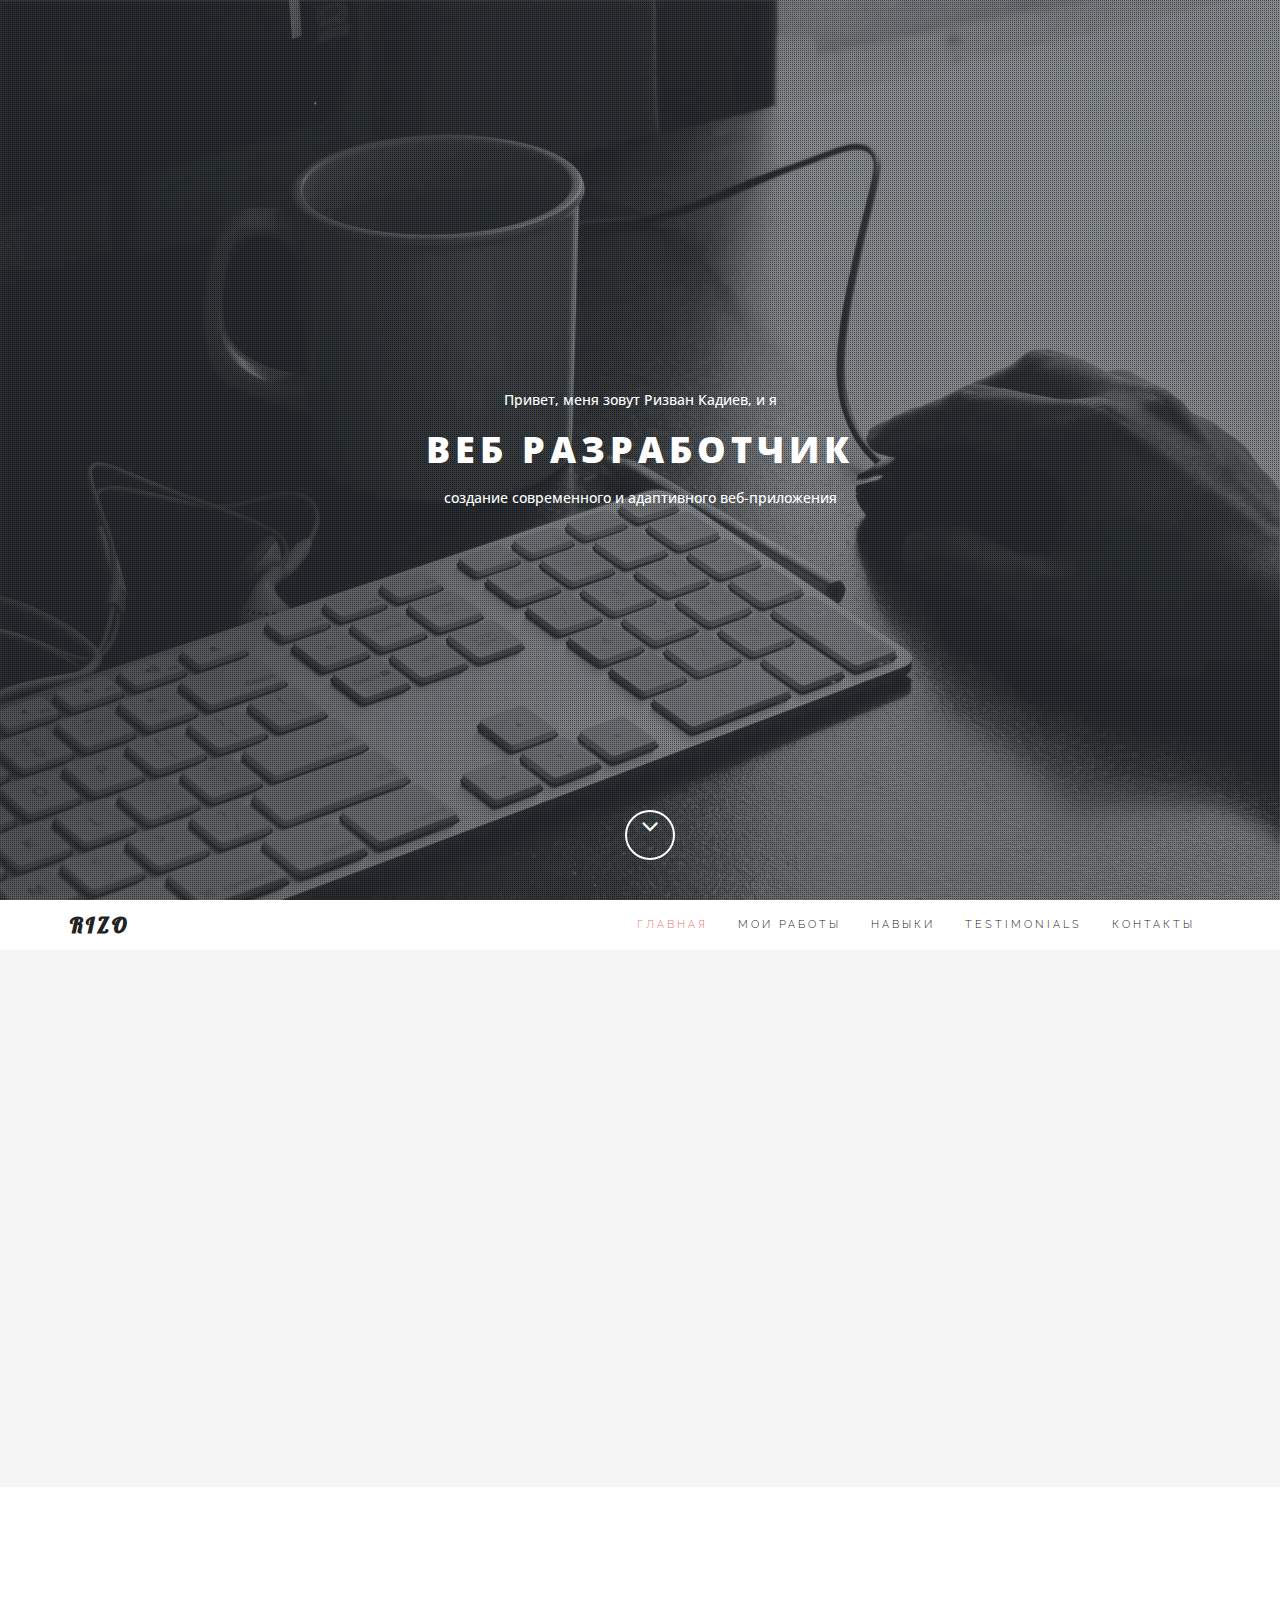
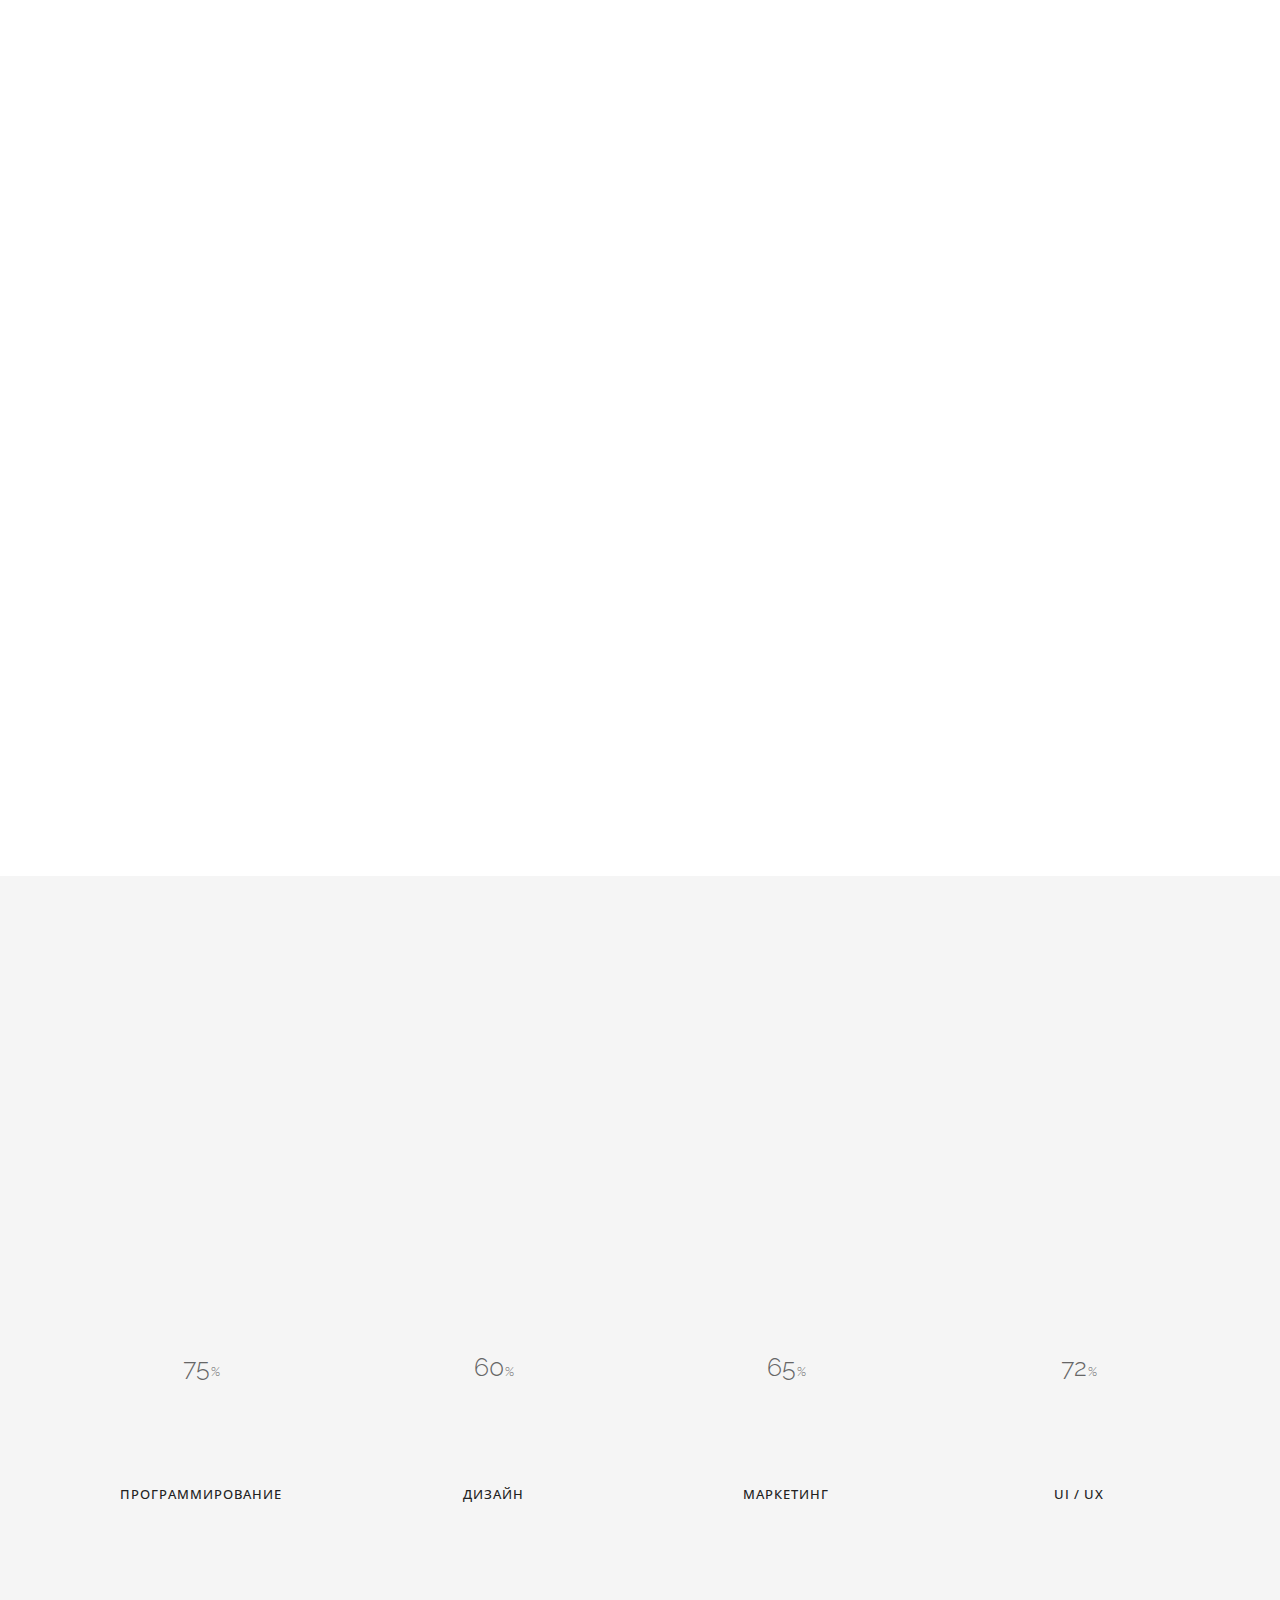
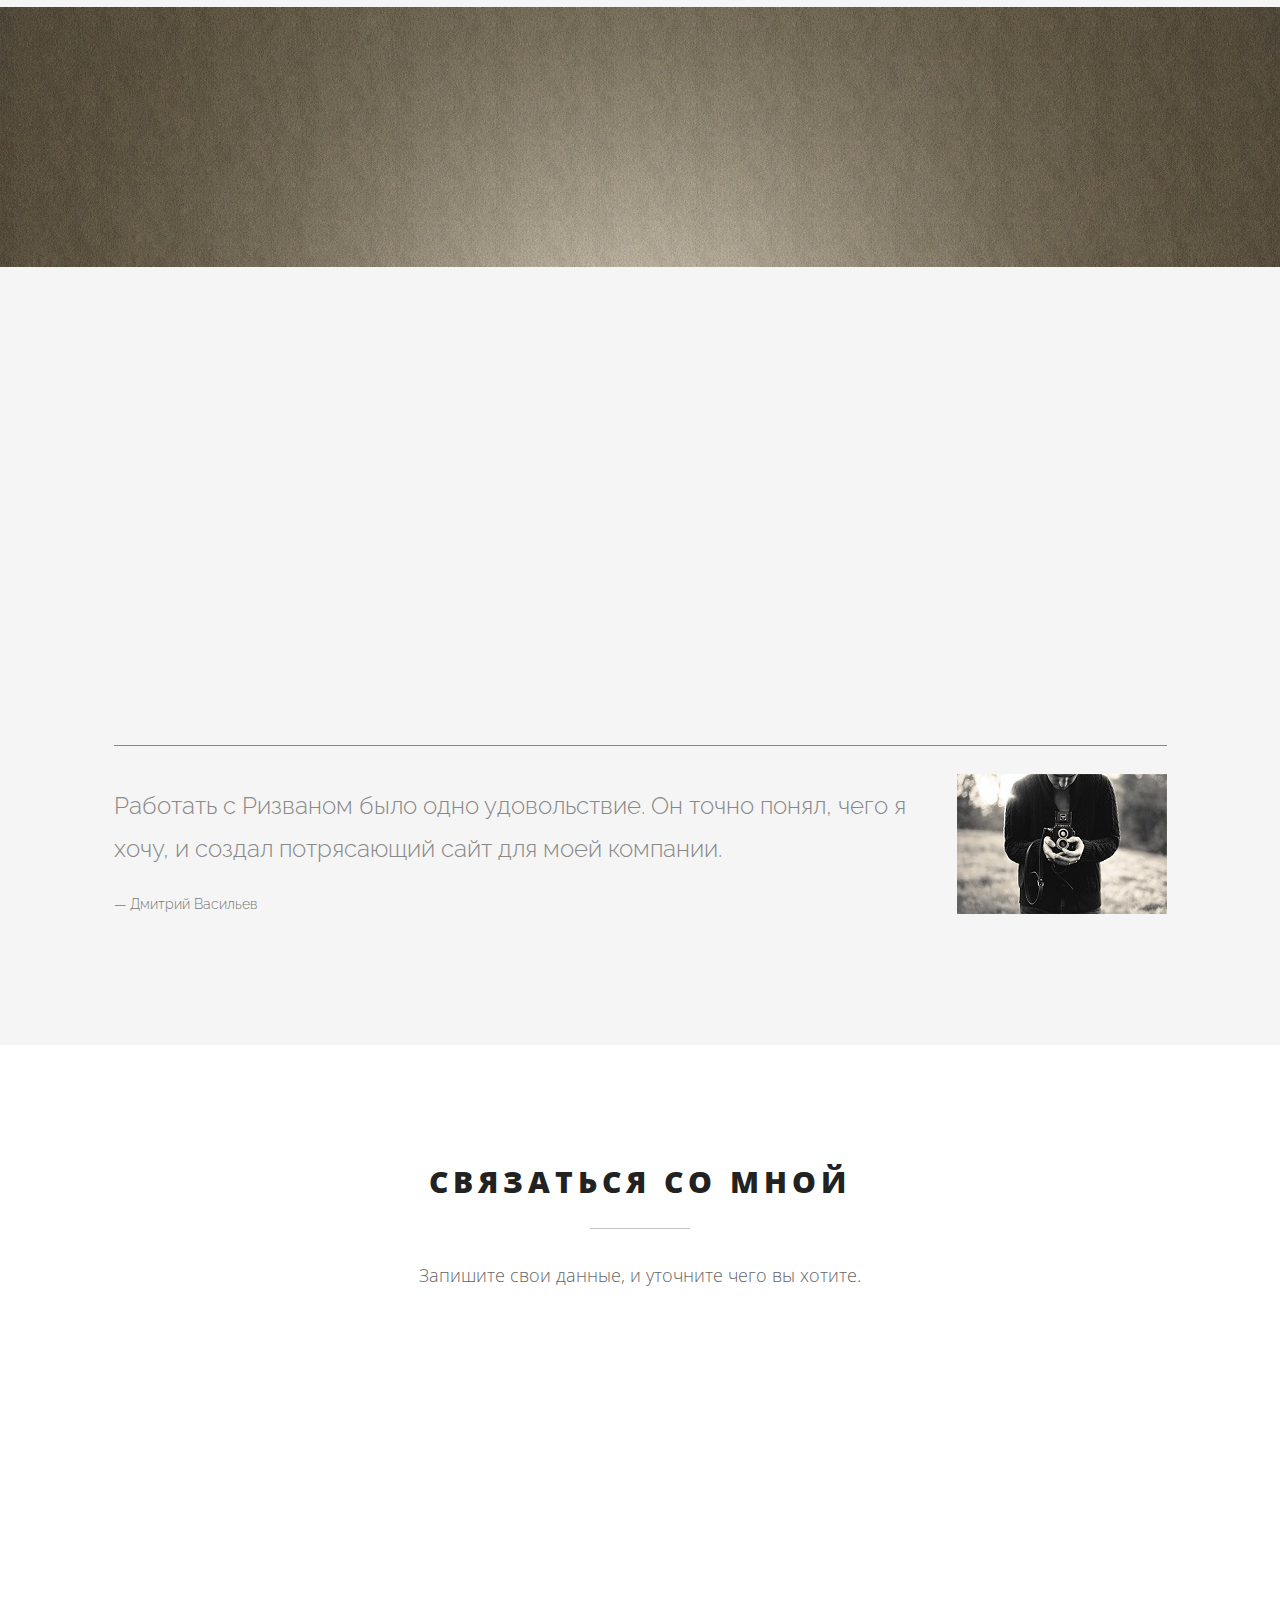
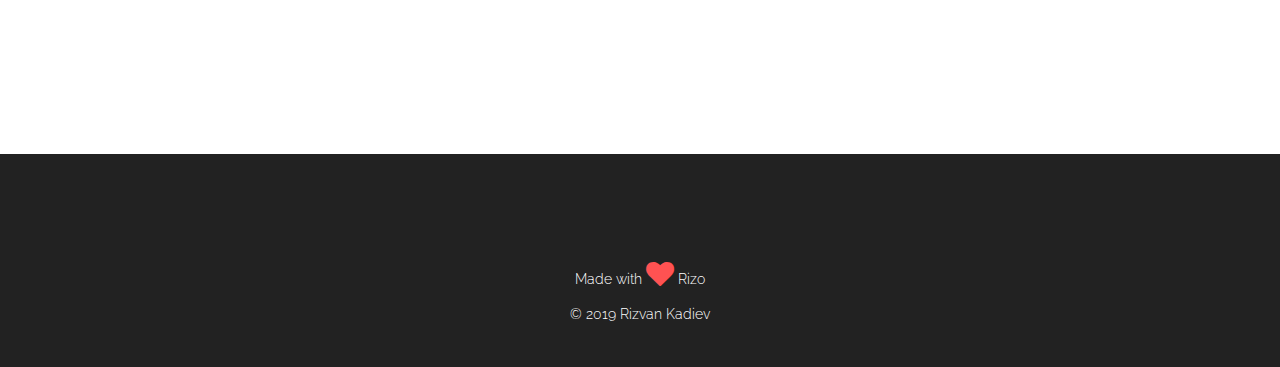
==== commit b93c8e1a: "jgkfdhgf" ====
--- a/clean/index.html
+++ b/clean/index.html
@@ -21,6 +21,65 @@
        
 </head>
 <body>
+
+
+
+
+<?php
+
+if(isset($_POST['message'])){
+
+	$name = $_POST['name'];
+	$email = $_POST['email'];
+	$message = $_POST['message'];
+    
+	
+	$to      = 'rizkadiev@gmail.com';
+	$subject = 'Site Contact Form';
+
+	$headers = 'From: '. $email . "\r\n" .
+    'Reply-To: '. $email . "\r\n" .
+    'X-Mailer: PHP/' . phpversion();
+
+	$status = mail($to, $subject, $message, $headers);
+
+	if($status == TRUE){	
+		$res['sendstatus'] = 'done';
+	
+		//Edit your message here
+		$res['message'] = 'Form Submission Successful';
+    }
+	else{
+		$res['message'] = 'Failed to send mail. Please mail me to rizkadiev@gmail.com';
+	}
+	
+	
+	echo json_encode($res);
+}
+
+?>
+
+
+
+
+
+
+
+
+
+
+
+
+
+
+
+
+
+
+
+
+
+	
 
 	<!-- Preloader -->
 
@@ -411,9 +470,13 @@
 								<input type="email" id="c_email" class="form-control" name="c_email" placeholder="Ваш E-mail">
 							</div>
 
+						
+
 							<div class="form-group wow fadeInUp" data-wow-delay=".2s">
 								<textarea class="form-control" id="c_message" name="c_message" rows="7" placeholder="Сообщение"></textarea>
 							</div>
+
+						
 
 							<button type="submit" class="btn btn-lg btn-block wow fadeInUp" data-wow-delay=".3s">Отправить</button>
 						</div>
@@ -481,5 +544,6 @@
     <script src="assets/js/jquery.cbpQTRotator.js"></script>
 	<script src="assets/js/custom.js"></script>
 
+
 </body>
-</html>+</html>
